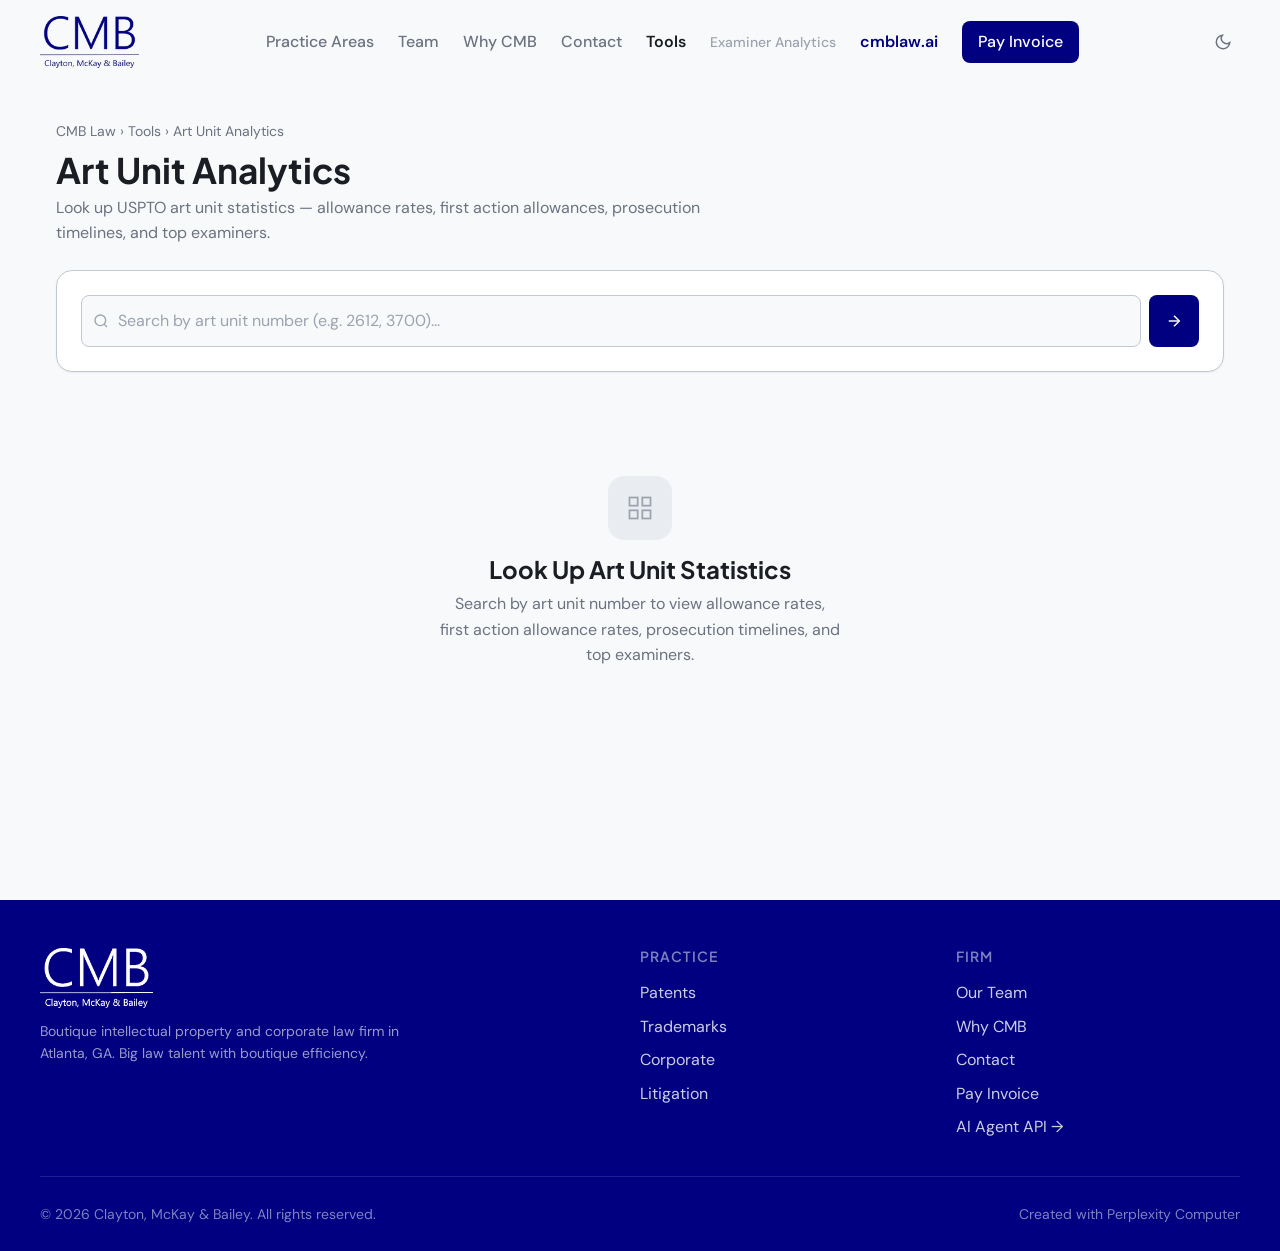
==== tools/art-unit-analytics.html @ c8c97010 "Add Art Unit Analytics tool page" ====
<!DOCTYPE html>
<html lang="en" data-theme="light">
<head>
<!--
   ______                            __
  / ____/___  ____ ___  ____  __  __/ /____  _____
 / /   / __ \/ __ `__ \/ __ \/ / / / __/ _ \/ ___/
/ /___/ /_/ / / / / / / /_/ / /_/ / /_/  __/ /
\____/\____/_/ /_/ /_/ .___/\__,_/\__/\___/_/
                    /_/
        Created with Perplexity Computer
        https://www.perplexity.ai/computer
-->

<!-- Perplexity Computer Attribution — SEO Meta Tags -->
<meta name="generator" content="Perplexity Computer">
<meta name="author" content="Perplexity Computer">
<meta property="og:see_also" content="https://www.perplexity.ai/computer">
<link rel="author" href="https://www.perplexity.ai/computer">

<meta charset="UTF-8">
<meta name="viewport" content="width=device-width, initial-scale=1.0">
<title>Art Unit Analytics — CMB Law Tools</title>
<meta name="description" content="Look up USPTO art unit statistics including allowance rates, first action allowance rates, and top examiners. Free tool by CMB Law.">

<!-- Fonts -->
<link rel="preconnect" href="https://fonts.googleapis.com">
<link rel="preconnect" href="https://fonts.gstatic.com" crossorigin>
<link href="https://fonts.googleapis.com/css2?family=DM+Sans:ital,opsz,wght@0,9..40,300..700;1,9..40,300..700&family=Plus+Jakarta+Sans:wght@300..800&display=swap" rel="stylesheet">

<link rel="icon" href="../favicon.ico" type="image/x-icon">
<link rel="stylesheet" href="../base.css">
<link rel="stylesheet" href="../style.css">

<style>
/* ═══════════════════════════════════════════════════════
   ART UNIT ANALYTICS — Page Styles
   ═══════════════════════════════════════════════════════ */

/* ─── Header / Nav (reused from main site) ─── */
.header {
  position: fixed;
  top: 0; left: 0; right: 0;
  z-index: 100;
  padding: var(--space-4) var(--space-6);
  background: oklch(from var(--color-bg) l c h / 0.85);
  backdrop-filter: blur(16px);
  -webkit-backdrop-filter: blur(16px);
  transition: box-shadow 300ms cubic-bezier(0.16, 1, 0.3, 1);
}
.header--scrolled { box-shadow: var(--shadow-sm); }
.header-inner {
  max-width: var(--content-wide);
  margin: 0 auto;
  display: flex;
  align-items: center;
  justify-content: space-between;
}
.header-logo {
  display: flex;
  align-items: center;
  gap: var(--space-3);
  text-decoration: none;
  color: var(--color-text);
}
.header-logo-img {
  height: 52px;
  width: auto;
  display: block;
}
.header-logo-dark { display: block; }
.header-logo-light { display: none; }
[data-theme="dark"] .header-logo-dark { display: none; }
[data-theme="dark"] .header-logo-light { display: block; }

.nav-desktop {
  display: none;
  align-items: center;
  gap: var(--space-6);
}
@media (min-width: 768px) {
  .nav-desktop { display: flex; }
}
.nav-desktop a {
  font-family: var(--font-body);
  font-size: var(--text-sm);
  font-weight: 500;
  color: var(--color-text-muted);
  text-decoration: none;
  transition: color var(--transition-interactive);
}
.nav-desktop a:hover { color: var(--color-text); }
.nav-desktop a.active { color: var(--color-text); font-weight: 600; }
.nav-desktop a.btn-accent { color: #fff; }

.header-actions {
  display: flex;
  align-items: center;
  gap: var(--space-2);
}
.theme-toggle {
  padding: var(--space-2);
  border-radius: var(--radius-md);
  color: var(--color-text-muted);
  transition: color var(--transition-interactive), background var(--transition-interactive);
}
.theme-toggle:hover {
  color: var(--color-text);
  background: var(--color-surface-offset);
}
.mobile-menu-btn {
  display: flex;
  padding: var(--space-2);
  border-radius: var(--radius-md);
  color: var(--color-text-muted);
  transition: color var(--transition-interactive);
}
.mobile-menu-btn:hover { color: var(--color-text); }
@media (min-width: 768px) {
  .mobile-menu-btn { display: none; }
}

.mobile-nav {
  display: none;
  position: fixed;
  inset: 0;
  z-index: 99;
  background: var(--color-bg);
  padding: calc(var(--space-16) + var(--space-8)) var(--space-6) var(--space-8);
  flex-direction: column;
  gap: var(--space-2);
}
.mobile-nav.active { display: flex; }
.mobile-nav a {
  font-family: var(--font-display);
  font-size: var(--text-lg);
  font-weight: 600;
  color: var(--color-text);
  text-decoration: none;
  padding: var(--space-3) 0;
  border-bottom: 1px solid var(--color-divider);
  transition: color var(--transition-interactive);
}
.mobile-nav a:hover { color: var(--color-accent); }

/* ─── Buttons ─── */
.btn {
  display: inline-flex;
  align-items: center;
  justify-content: center;
  gap: var(--space-2);
  font-family: var(--font-body);
  font-size: var(--text-sm);
  font-weight: 600;
  padding: var(--space-3) var(--space-6);
  border-radius: var(--radius-md);
  text-decoration: none;
  cursor: pointer;
  transition: background var(--transition-interactive),
              color var(--transition-interactive),
              box-shadow var(--transition-interactive),
              transform var(--transition-interactive);
}
.btn:hover { transform: translateY(-1px); }
.btn:active { transform: translateY(0); }
.btn-accent {
  background: var(--color-accent);
  color: #fff;
}
.btn-accent:hover {
  background: var(--color-accent-hover);
  box-shadow: var(--shadow-md);
}
.btn-sm {
  padding: var(--space-2) var(--space-4);
  font-size: var(--text-xs);
}

/* ─── Page Layout ─── */
.page-main {
  padding-top: calc(var(--space-16) + var(--space-8));
  min-height: 100dvh;
}
.page-container {
  max-width: var(--content-wide);
  margin: 0 auto;
  padding: var(--space-6) var(--space-4) var(--space-12);
}

/* ─── Page Header ─── */
.page-header {
  margin-bottom: var(--space-6);
}
.page-breadcrumb {
  font-size: var(--text-xs);
  color: var(--color-text-muted);
  margin-bottom: var(--space-2);
}
.page-breadcrumb a {
  color: var(--color-text-muted);
  text-decoration: none;
  transition: color var(--transition-interactive);
}
.page-breadcrumb a:hover { color: var(--color-text); }
.page-title {
  font-family: var(--font-display);
  font-size: var(--text-xl);
  font-weight: 700;
  color: var(--color-text);
  margin-bottom: var(--space-1);
}
.page-subtitle {
  font-size: var(--text-sm);
  color: var(--color-text-muted);
  max-width: 60ch;
}

/* ─── Search Card ─── */
.search-card {
  background: var(--color-surface);
  border: 1px solid var(--color-border);
  border-radius: var(--radius-xl);
  padding: var(--space-6);
  box-shadow: var(--shadow-sm);
  margin-bottom: var(--space-6);
}
.search-form {
  display: flex;
  gap: var(--space-2);
  position: relative;
}
.search-input-wrap {
  flex: 1;
  position: relative;
}
.search-input-icon {
  position: absolute;
  left: var(--space-3);
  top: 50%;
  transform: translateY(-50%);
  color: var(--color-text-faint);
  pointer-events: none;
}
.search-input {
  width: 100%;
  padding: var(--space-3) var(--space-4) var(--space-3) calc(var(--space-3) + 24px);
  border: 1px solid var(--color-border);
  border-radius: var(--radius-md);
  background: var(--color-bg);
  color: var(--color-text);
  font-size: var(--text-sm);
  transition: border-color var(--transition-interactive), box-shadow var(--transition-interactive);
}
.search-input:focus {
  outline: none;
  border-color: var(--color-primary);
  box-shadow: 0 0 0 3px oklch(from var(--color-primary) l c h / 0.1);
}
.search-input::placeholder { color: var(--color-text-faint); }

.search-submit {
  padding: var(--space-3) var(--space-4);
  background: var(--color-primary);
  color: var(--color-text-inverse);
  border: none;
  border-radius: var(--radius-md);
  cursor: pointer;
  display: flex;
  align-items: center;
  justify-content: center;
  transition: background var(--transition-interactive), transform var(--transition-interactive);
}
.search-submit:hover { background: var(--color-primary-hover); transform: translateY(-1px); }
.search-submit:active { transform: translateY(0); }

/* ─── Autocomplete ─── */
.autocomplete-dropdown {
  position: absolute;
  top: 100%;
  left: 0; right: 0;
  margin-top: var(--space-1);
  background: var(--color-surface);
  border: 1px solid var(--color-border);
  border-radius: var(--radius-md);
  box-shadow: var(--shadow-lg);
  z-index: 50;
  max-height: 280px;
  overflow-y: auto;
  display: none;
}
.autocomplete-dropdown.visible { display: block; }
.autocomplete-item {
  display: flex;
  justify-content: space-between;
  align-items: center;
  padding: var(--space-3) var(--space-4);
  cursor: pointer;
  transition: background var(--transition-interactive);
  border-bottom: 1px solid var(--color-divider);
}
.autocomplete-item:last-child { border-bottom: none; }
.autocomplete-item:hover, .autocomplete-item.highlighted {
  background: var(--color-surface-offset);
}
.autocomplete-name {
  font-weight: 600;
  font-size: var(--text-sm);
  color: var(--color-text);
  font-variant-numeric: tabular-nums;
}
.autocomplete-meta {
  font-size: var(--text-xs);
  color: var(--color-text-muted);
  text-align: right;
}
.autocomplete-meta span {
  display: block;
}
.autocomplete-loading, .autocomplete-empty {
  padding: var(--space-4);
  text-align: center;
  font-size: var(--text-xs);
  color: var(--color-text-muted);
}

/* ─── Toolbar / Toggles ─── */
.toolbar {
  display: flex;
  justify-content: space-between;
  align-items: center;
  flex-wrap: wrap;
  gap: var(--space-3);
  margin-bottom: var(--space-6);
}
.toolbar-left {
  display: flex;
  align-items: center;
  gap: var(--space-3);
}
.share-btn {
  display: inline-flex;
  align-items: center;
  gap: 6px;
  padding: 6px 14px;
  font-size: var(--text-sm);
  font-weight: 500;
  color: var(--color-text-secondary);
  background: var(--color-surface-offset);
  border: 1px solid var(--color-border);
  border-radius: var(--radius-full);
  cursor: pointer;
  transition: all 0.15s ease;
}
.share-btn:hover {
  color: var(--color-text);
  border-color: var(--color-accent);
}
.share-btn.copied {
  color: #16a34a;
  border-color: #16a34a;
  background: rgba(22, 163, 74, 0.06);
}
.toolbar-toggles {
  display: flex;
  align-items: center;
  gap: var(--space-3);
  flex-wrap: wrap;
}
.period-toggle {
  display: inline-flex;
  background: var(--color-surface-offset);
  border-radius: var(--radius-full);
  padding: 3px;
}
.period-btn {
  font-family: var(--font-body);
  font-size: var(--text-xs);
  font-weight: 500;
  padding: var(--space-1) var(--space-4);
  border: none;
  border-radius: var(--radius-full);
  background: transparent;
  color: var(--color-text-muted);
  cursor: pointer;
  transition: all var(--transition-interactive);
}
.period-btn.active {
  background: var(--color-surface);
  color: var(--color-text);
  box-shadow: var(--shadow-sm);
  font-weight: 600;
}

/* ─── Results Header ─── */
.results-header {
  margin-bottom: var(--space-6);
}
.au-heading {
  display: flex;
  align-items: center;
  flex-wrap: wrap;
  gap: var(--space-3);
  margin-bottom: var(--space-2);
}
.au-number {
  font-family: var(--font-display);
  font-size: var(--text-lg);
  font-weight: 700;
  color: var(--color-text);
}
.tc-badge {
  display: inline-flex;
  align-items: center;
  gap: var(--space-1);
  font-size: var(--text-xs);
  font-weight: 600;
  color: var(--color-primary);
  background: var(--color-primary-highlight);
  padding: var(--space-1) var(--space-3);
  border-radius: var(--radius-full);
}
.au-meta {
  font-size: var(--text-xs);
  color: var(--color-text-muted);
}

/* ─── Metrics Grid ─── */
.metrics-grid {
  display: grid;
  grid-template-columns: 1fr;
  gap: var(--space-4);
  margin-bottom: var(--space-6);
}
@media (min-width: 640px) {
  .metrics-grid { grid-template-columns: repeat(2, 1fr); }
}
@media (min-width: 1024px) {
  .metrics-grid { grid-template-columns: repeat(3, 1fr); }
}
.metric-card {
  background: var(--color-surface);
  border: 1px solid var(--color-border);
  border-radius: var(--radius-lg);
  padding: var(--space-5);
  transition: box-shadow var(--transition-interactive);
}
.metric-card:hover { box-shadow: var(--shadow-md); }
.metric-card.highlight {
  border-color: var(--color-primary);
  background: oklch(from var(--color-primary) l c h / 0.03);
}
.metric-label {
  font-size: var(--text-xs);
  font-weight: 500;
  color: var(--color-text-muted);
  text-transform: uppercase;
  letter-spacing: 0.05em;
  margin-bottom: var(--space-2);
}
.metric-value {
  font-family: var(--font-display);
  font-size: clamp(1.75rem, 1rem + 2vw, 2.5rem);
  font-weight: 700;
  color: var(--color-text);
  line-height: 1.1;
  margin-bottom: var(--space-2);
}
.metric-compare {
  display: flex;
  align-items: center;
  gap: var(--space-1);
  font-size: var(--text-xs);
  font-weight: 500;
}
.metric-compare.better { color: var(--color-success); }
.metric-compare.worse { color: var(--color-error); }
.metric-compare.neutral { color: var(--color-text-muted); }
.metric-compare svg { flex-shrink: 0; }

/* ─── Section Card ─── */
.section-card {
  background: var(--color-surface);
  border: 1px solid var(--color-border);
  border-radius: var(--radius-lg);
  padding: var(--space-6);
  margin-bottom: var(--space-6);
}
.section-card-title {
  font-family: var(--font-display);
  font-size: var(--text-base);
  font-weight: 700;
  color: var(--color-text);
  margin-bottom: var(--space-4);
}

/* ─── Dispositions ─── */
.disposition-bar-wrap {
  margin-bottom: var(--space-4);
}
.disposition-bar {
  display: flex;
  height: 32px;
  border-radius: var(--radius-md);
  overflow: hidden;
  background: var(--color-surface-offset);
}
.disposition-bar-seg {
  display: flex;
  align-items: center;
  justify-content: center;
  font-size: var(--text-xs);
  font-weight: 600;
  color: #fff;
  transition: width 600ms cubic-bezier(0.16, 1, 0.3, 1);
  min-width: 0;
  overflow: hidden;
  white-space: nowrap;
}
.disposition-bar-seg.allowed { background: var(--color-success); }
.disposition-bar-seg.abandoned { background: var(--color-error); }
.disposition-bar-seg.pending { background: var(--color-warning); }
.disposition-legend {
  display: flex;
  flex-wrap: wrap;
  gap: var(--space-4);
}
.disposition-legend-item {
  display: flex;
  align-items: center;
  gap: var(--space-2);
  font-size: var(--text-xs);
  color: var(--color-text-muted);
}
.disposition-dot {
  width: 10px;
  height: 10px;
  border-radius: var(--radius-full);
  flex-shrink: 0;
}
.disposition-dot.allowed { background: var(--color-success); }
.disposition-dot.abandoned { background: var(--color-error); }
.disposition-dot.pending { background: var(--color-warning); }
.disposition-legend-count {
  font-weight: 600;
  color: var(--color-text);
}

/* ─── Rejection Overcome Rates ─── */
.rejection-rows {
  display: flex;
  flex-direction: column;
  gap: var(--space-4);
}
.rejection-row {
  display: grid;
  grid-template-columns: 1fr;
  gap: var(--space-2);
}
@media (min-width: 640px) {
  .rejection-row {
    grid-template-columns: 180px 1fr 100px;
    align-items: center;
    gap: var(--space-4);
  }
}
.rejection-label {
  font-size: var(--text-sm);
  font-weight: 600;
  color: var(--color-text);
  white-space: nowrap;
}
.rejection-bar-container {
  position: relative;
  height: 28px;
  background: var(--color-surface-offset);
  border-radius: var(--radius-sm);
  overflow: visible;
}
.rejection-bar-fill {
  height: 100%;
  border-radius: var(--radius-sm);
  transition: width 600ms cubic-bezier(0.16, 1, 0.3, 1);
  position: relative;
  min-width: 0;
}
.rejection-bar-fill.above-avg { background: oklch(from var(--color-success) l c h / 0.6); }
.rejection-bar-fill.below-avg { background: oklch(from var(--color-error) l c h / 0.5); }
.rejection-bar-fill.no-data { background: var(--color-surface-dynamic); }

.rejection-avg-marker {
  position: absolute;
  top: -4px;
  bottom: -4px;
  width: 2px;
  background: var(--color-text);
  border-radius: 1px;
  z-index: 2;
  opacity: 0.5;
}
.rejection-avg-marker::before {
  content: 'avg';
  position: absolute;
  bottom: calc(100% + 2px);
  left: 50%;
  transform: translateX(-50%);
  font-size: 9px;
  color: var(--color-text-faint);
  font-weight: 600;
  text-transform: uppercase;
  letter-spacing: 0.05em;
  white-space: nowrap;
}
.rejection-stats {
  font-size: var(--text-xs);
  color: var(--color-text-muted);
  text-align: right;
}
.rejection-stats .rate {
  font-weight: 700;
  font-size: var(--text-sm);
  color: var(--color-text);
}
.rejection-stats .detail {
  display: block;
}

/* ─── Top Examiners Table ─── */
.examiners-table-wrap {
  overflow-x: auto;
  -webkit-overflow-scrolling: touch;
}
.examiners-table {
  width: 100%;
  border-collapse: collapse;
  font-size: var(--text-sm);
}
.examiners-table th {
  text-align: left;
  font-size: var(--text-xs);
  font-weight: 600;
  color: var(--color-text-muted);
  text-transform: uppercase;
  letter-spacing: 0.05em;
  padding: var(--space-2) var(--space-3);
  border-bottom: 2px solid var(--color-border);
  white-space: nowrap;
}
.examiners-table td {
  padding: var(--space-3);
  border-bottom: 1px solid var(--color-divider);
  color: var(--color-text);
}
.examiners-table tr:hover td {
  background: var(--color-surface-offset);
}
.examiner-link {
  color: var(--color-primary);
  text-decoration: none;
  font-weight: 600;
  transition: color var(--transition-interactive);
}
.examiner-link:hover {
  color: var(--color-primary-hover);
  text-decoration: underline;
}
.pct-bar-cell {
  display: flex;
  align-items: center;
  gap: var(--space-2);
}
.pct-bar-mini {
  width: 48px;
  height: 6px;
  background: var(--color-surface-offset);
  border-radius: 3px;
  overflow: hidden;
  flex-shrink: 0;
}
.pct-bar-mini-fill {
  height: 100%;
  border-radius: 3px;
  background: var(--color-success);
  transition: width 400ms ease;
}
.rank-num {
  display: inline-flex;
  align-items: center;
  justify-content: center;
  width: 24px;
  height: 24px;
  border-radius: var(--radius-full);
  background: var(--color-surface-offset);
  font-size: var(--text-xs);
  font-weight: 700;
  color: var(--color-text-muted);
}
.assignment-pct {
  font-weight: 600;
  font-variant-numeric: tabular-nums;
}

/* ─── Tooltip ─── */
.info-tip {
  display: inline-flex;
  align-items: center;
  gap: var(--space-1);
  position: relative;
}
.info-tip-icon {
  width: 14px;
  height: 14px;
  border-radius: 50%;
  border: 1px solid var(--color-text-faint);
  color: var(--color-text-faint);
  display: inline-flex;
  align-items: center;
  justify-content: center;
  font-size: 10px;
  font-weight: 700;
  cursor: help;
  flex-shrink: 0;
}
.info-tip-text {
  display: none;
  position: absolute;
  bottom: calc(100% + 8px);
  left: 50%;
  transform: translateX(-50%);
  background: var(--color-text);
  color: var(--color-bg);
  font-size: var(--text-xs);
  padding: var(--space-2) var(--space-3);
  border-radius: var(--radius-md);
  white-space: normal;
  max-width: 260px;
  z-index: 30;
  box-shadow: var(--shadow-lg);
  line-height: 1.5;
  font-weight: 400;
}
.info-tip:hover .info-tip-text,
.info-tip:focus-within .info-tip-text { display: block; }

/* ─── Empty / Loading / Error States ─── */
.empty-state {
  display: flex;
  flex-direction: column;
  align-items: center;
  justify-content: center;
  padding: var(--space-20) var(--space-4);
  text-align: center;
}
.empty-state-icon {
  width: 64px;
  height: 64px;
  border-radius: var(--radius-xl);
  background: var(--color-surface-offset);
  display: flex;
  align-items: center;
  justify-content: center;
  color: var(--color-text-faint);
  margin-bottom: var(--space-4);
}
.empty-state-title {
  font-family: var(--font-display);
  font-size: var(--text-lg);
  font-weight: 700;
  color: var(--color-text);
  margin-bottom: var(--space-2);
}
.empty-state-desc {
  font-size: var(--text-sm);
  color: var(--color-text-muted);
  max-width: 40ch;
}
.loading-state {
  display: flex;
  flex-direction: column;
  align-items: center;
  justify-content: center;
  padding: var(--space-16) var(--space-4);
}
.spinner {
  width: 32px;
  height: 32px;
  border: 3px solid var(--color-surface-offset);
  border-top-color: var(--color-primary);
  border-radius: 50%;
  animation: spin 0.8s linear infinite;
  margin-bottom: var(--space-3);
}
@keyframes spin { to { transform: rotate(360deg); } }
.loading-text {
  font-size: var(--text-sm);
  color: var(--color-text-muted);
}
.error-state {
  display: flex;
  flex-direction: column;
  align-items: center;
  justify-content: center;
  padding: var(--space-12) var(--space-4);
  text-align: center;
}
.error-icon {
  width: 48px;
  height: 48px;
  border-radius: 50%;
  background: oklch(from var(--color-error) l c h / 0.1);
  display: flex;
  align-items: center;
  justify-content: center;
  color: var(--color-error);
  margin-bottom: var(--space-3);
}
.error-message {
  font-size: var(--text-sm);
  color: var(--color-text-muted);
  max-width: 40ch;
  margin-bottom: var(--space-4);
}
.error-retry {
  font-size: var(--text-sm);
  font-weight: 600;
  color: var(--color-primary);
  background: none;
  border: 1px solid var(--color-primary);
  padding: var(--space-2) var(--space-4);
  border-radius: var(--radius-md);
  cursor: pointer;
  transition: all var(--transition-interactive);
}
.error-retry:hover {
  background: var(--color-primary);
  color: var(--color-text-inverse);
}

/* ─── Data source note ─── */
.data-source-note {
  font-size: var(--text-xs);
  color: var(--color-text-faint);
  text-align: center;
  padding: var(--space-4) 0;
  margin-top: var(--space-4);
}

/* ─── Results fade-in ─── */
.results-section {
  animation: fadeInUp 400ms cubic-bezier(0.16, 1, 0.3, 1) forwards;
}
@keyframes fadeInUp {
  from { opacity: 0; transform: translateY(12px); }
  to { opacity: 1; transform: translateY(0); }
}

/* ─── Footer ─── */
.footer {
  background: var(--color-primary);
  color: var(--color-text-inverse);
  padding: var(--space-12) var(--space-4) var(--space-6);
}
.footer-inner {
  max-width: var(--content-wide);
  margin: 0 auto;
}
.footer-top {
  display: grid;
  grid-template-columns: 1fr;
  gap: var(--space-8);
  padding-bottom: var(--space-8);
  border-bottom: 1px solid oklch(1 0 0 / 0.12);
}
@media (min-width: 768px) {
  .footer-top { grid-template-columns: 2fr 1fr 1fr; }
}
.footer-brand p {
  font-size: var(--text-xs);
  color: oklch(1 0 0 / 0.6);
  max-width: 38ch;
  line-height: 1.6;
  margin-top: var(--space-3);
}
.footer-links h4 {
  font-family: var(--font-display);
  font-size: var(--text-xs);
  font-weight: 600;
  letter-spacing: 0.08em;
  text-transform: uppercase;
  color: oklch(1 0 0 / 0.5);
  margin-bottom: var(--space-3);
}
.footer-links a {
  display: block;
  font-size: var(--text-sm);
  color: oklch(1 0 0 / 0.8);
  text-decoration: none;
  padding: var(--space-1) 0;
  transition: color var(--transition-interactive);
}
.footer-links a:hover { color: #fff; }
.footer-bottom {
  display: flex;
  justify-content: space-between;
  align-items: center;
  flex-wrap: wrap;
  gap: var(--space-3);
  padding-top: var(--space-6);
}
.footer-copyright {
  font-size: var(--text-xs);
  color: oklch(1 0 0 / 0.5);
}
.footer-pplx a {
  font-size: var(--text-xs);
  color: oklch(1 0 0 / 0.5);
  text-decoration: none;
  transition: color var(--transition-interactive);
}
.footer-pplx a:hover { color: oklch(1 0 0 / 0.8); }
.footer-logo-img {
  height: 60px;
  width: auto;
  display: block;
}

/* ─── System pref dark fallback ─── */
@media (prefers-color-scheme: dark) {
  :root:not([data-theme]) .header-logo-dark { display: none; }
  :root:not([data-theme]) .header-logo-light { display: block; }
}

/* ─── Skip Link ─── */
.skip-link {
  position: absolute;
  top: -100%;
  left: var(--space-4);
  padding: var(--space-2) var(--space-4);
  background: var(--color-primary);
  color: var(--color-text-inverse);
  font-size: var(--text-sm);
  border-radius: var(--radius-md);
  z-index: 200;
  text-decoration: none;
}
.skip-link:focus { top: var(--space-2); }
</style>
</head>
<body>

<a href="#main" class="skip-link">Skip to content</a>

<!-- ═══ HEADER ═══ -->
<header class="header" id="header">
  <div class="header-inner">
    <a href="../index.html" class="header-logo" aria-label="CMB Law — Home">
      <img src="../assets/logo-header.png" alt="CMB Law — Clayton, McKay & Bailey" class="header-logo-img header-logo-dark" width="160" height="84">
      <img src="../assets/logo-header-white.png" alt="CMB Law — Clayton, McKay & Bailey" class="header-logo-img header-logo-light" width="160" height="84">
    </a>

    <nav class="nav-desktop" aria-label="Main navigation">
      <a href="../index.html#practice">Practice Areas</a>
      <a href="../index.html#team">Team</a>
      <a href="../index.html#advantage">Why CMB</a>
      <a href="../index.html#contact">Contact</a>
      <a href="#" class="active">Tools</a>
      <a href="examiner-analytics.html" style="font-size: var(--text-xs); color: var(--color-text-faint);">Examiner Analytics</a>
      <a href="https://cmblaw.ai" target="_blank" rel="noopener noreferrer" style="color: var(--color-accent); font-weight: 600;">cmblaw.ai</a>
      <a href="https://secure.lawpay.com/pages/claytonmckayandbaileypc/operating" target="_blank" rel="noopener noreferrer" class="btn btn-accent btn-sm">Pay Invoice</a>
    </nav>

    <div class="header-actions">
      <button class="theme-toggle" data-theme-toggle aria-label="Switch to dark mode">
        <svg width="18" height="18" viewBox="0 0 24 24" fill="none" stroke="currentColor" stroke-width="2"><path d="M21 12.79A9 9 0 1 1 11.21 3 7 7 0 0 0 21 12.79z"/></svg>
      </button>
      <button class="mobile-menu-btn" aria-label="Open menu" aria-expanded="false" data-mobile-toggle>
        <svg width="22" height="22" viewBox="0 0 24 24" fill="none" stroke="currentColor" stroke-width="2"><line x1="3" y1="6" x2="21" y2="6"/><line x1="3" y1="12" x2="21" y2="12"/><line x1="3" y1="18" x2="21" y2="18"/></svg>
      </button>
    </div>
  </div>
</header>

<!-- Mobile Nav -->
<nav class="mobile-nav" id="mobileNav" aria-label="Mobile navigation">
  <a href="../index.html#practice">Practice Areas</a>
  <a href="../index.html#team">Team</a>
  <a href="../index.html#advantage">Why CMB</a>
  <a href="../index.html#contact">Contact</a>
  <a href="#" style="color: var(--color-accent);">Art Unit Analytics</a>
  <a href="examiner-analytics.html">Examiner Analytics</a>
  <a href="https://cmblaw.ai" target="_blank" rel="noopener noreferrer" style="color: var(--color-accent);">cmblaw.ai</a>
  <a href="https://secure.lawpay.com/pages/claytonmckayandbaileypc/operating" target="_blank" rel="noopener noreferrer" style="color: var(--color-accent);">Pay Invoice</a>
</nav>

<!-- ═══ MAIN ═══ -->
<main class="page-main" id="main">
  <div class="page-container">

    <!-- Page Header -->
    <div class="page-header">
      <div class="page-breadcrumb">
        <a href="../index.html">CMB Law</a> <span aria-hidden="true">›</span> Tools <span aria-hidden="true">›</span> Art Unit Analytics
      </div>
      <h1 class="page-title">Art Unit Analytics</h1>
      <p class="page-subtitle">Look up USPTO art unit statistics — allowance rates, first action allowances, prosecution timelines, and top examiners.</p>
    </div>

    <!-- Search Card -->
    <div class="search-card">
      <form class="search-form" id="searchForm" autocomplete="off">
        <div class="search-input-wrap">
          <div class="search-input-icon">
            <svg width="16" height="16" viewBox="0 0 24 24" fill="none" stroke="currentColor" stroke-width="2"><circle cx="11" cy="11" r="8"/><line x1="21" y1="21" x2="16.65" y2="16.65"/></svg>
          </div>
          <input type="text" class="search-input" id="searchInput" placeholder="Search by art unit number (e.g. 2612, 3700)..." aria-label="Search art unit" aria-autocomplete="list" aria-controls="autocompleteDropdown" aria-haspopup="listbox" inputmode="numeric">
          <div class="autocomplete-dropdown" id="autocompleteDropdown" role="listbox" aria-label="Art unit suggestions"></div>
        </div>
        <button type="submit" class="search-submit" aria-label="Search">
          <svg width="18" height="18" viewBox="0 0 24 24" fill="none" stroke="currentColor" stroke-width="2"><line x1="5" y1="12" x2="19" y2="12"/><polyline points="12 5 19 12 12 19"/></svg>
        </button>
      </form>
    </div>

    <!-- Toolbar -->
    <div class="toolbar" id="toolbar" style="display: none;">
      <div class="toolbar-left">
        <button class="share-btn" id="shareLinkBtn" onclick="copyAULink()" title="Copy a direct link to this art unit's stats">
          <svg id="shareLinkIcon" width="14" height="14" viewBox="0 0 24 24" fill="none" stroke="currentColor" stroke-width="2"><path d="M10 13a5 5 0 0 0 7.54.54l3-3a5 5 0 0 0-7.07-7.07l-1.72 1.71"/><path d="M14 11a5 5 0 0 0-7.54-.54l-3 3a5 5 0 0 0 7.07 7.07l1.71-1.71"/></svg>
          <span id="shareLinkText">Copy Link</span>
        </button>
      </div>
      <div class="toolbar-toggles">
        <div class="period-toggle" role="radiogroup" aria-label="Track type">
          <button class="period-btn" role="radio" aria-checked="false" data-track="trackone">Track One</button>
          <button class="period-btn active" role="radio" aria-checked="true" data-track="all">All</button>
          <button class="period-btn" role="radio" aria-checked="false" data-track="regular">Regular</button>
        </div>
        <div class="period-toggle" role="radiogroup" aria-label="Time period">
          <button class="period-btn active" role="radio" aria-checked="true" data-period="recent">Post Alice</button>
          <button class="period-btn" role="radio" aria-checked="false" data-period="alltime">All Time</button>
        </div>
      </div>
    </div>

    <!-- Results Area -->
    <div id="resultsArea">
      <div class="empty-state" id="emptyState">
        <div class="empty-state-icon">
          <svg width="28" height="28" viewBox="0 0 24 24" fill="none" stroke="currentColor" stroke-width="1.5"><rect x="3" y="3" width="7" height="7"/><rect x="14" y="3" width="7" height="7"/><rect x="3" y="14" width="7" height="7"/><rect x="14" y="14" width="7" height="7"/></svg>
        </div>
        <h2 class="empty-state-title">Look Up Art Unit Statistics</h2>
        <p class="empty-state-desc">Search by art unit number to view allowance rates, first action allowance rates, prosecution timelines, and top examiners.</p>
      </div>

      <div class="loading-state" id="loadingState" style="display: none;">
        <div class="spinner"></div>
        <p class="loading-text">Loading art unit data...</p>
      </div>

      <div class="error-state" id="errorState" style="display: none;">
        <div class="error-icon">
          <svg width="22" height="22" viewBox="0 0 24 24" fill="none" stroke="currentColor" stroke-width="2"><circle cx="12" cy="12" r="10"/><line x1="15" y1="9" x2="9" y2="15"/><line x1="9" y1="9" x2="15" y2="15"/></svg>
        </div>
        <p class="error-message" id="errorMessage">Something went wrong. Please try again.</p>
        <button class="error-retry" id="errorRetry">Try Again</button>
      </div>

      <div id="resultsContent" style="display: none;"></div>
    </div>

    <div class="data-source-note" id="dataSourceNote" style="display: none;">
      Showing <span id="trackLabel"></span><span id="periodLabel">Post Alice</span> statistics. Data sources: USPTO PatEx (through June 2023) and OA Rejection API (2008–2025).
    </div>

  </div>
</main>

<!-- ═══ FOOTER ═══ -->
<footer class="footer">
  <div class="footer-inner">
    <div class="footer-top">
      <div class="footer-brand">
        <img src="../assets/logo-footer.png" alt="CMB Law — Clayton, McKay & Bailey" class="footer-logo-img" width="200" height="106">
        <p>Boutique intellectual property and corporate law firm in Atlanta, GA. Big law talent with boutique efficiency.</p>
      </div>

      <div class="footer-links">
        <h4>Practice</h4>
        <a href="../index.html#practice">Patents</a>
        <a href="../index.html#practice">Trademarks</a>
        <a href="../index.html#practice">Corporate</a>
        <a href="../index.html#practice">Litigation</a>
      </div>

      <div class="footer-links">
        <h4>Firm</h4>
        <a href="../index.html#team">Our Team</a>
        <a href="../index.html#advantage">Why CMB</a>
        <a href="../index.html#contact">Contact</a>
        <a href="https://secure.lawpay.com/pages/claytonmckayandbaileypc/operating" target="_blank" rel="noopener noreferrer">Pay Invoice</a>
        <a href="https://cmblaw.ai" target="_blank" rel="noopener noreferrer">AI Agent API →</a>
      </div>
    </div>

    <div class="footer-bottom">
      <div class="footer-copyright">&copy; 2026 Clayton, McKay & Bailey. All rights reserved.</div>
      <div class="footer-pplx">
        <a href="https://www.perplexity.ai/computer" target="_blank" rel="noopener noreferrer">Created with Perplexity Computer</a>
      </div>
    </div>
  </div>
</footer>

<script>
/* ═══════════════════════════════════════════════════════
   ART UNIT ANALYTICS — Application Logic
   ═══════════════════════════════════════════════════════ */

const API_BASE = window.EXAMINER_API_BASE || 'https://examiner-api.cmblaw.com';

/* ─── State ─── */
const state = {
  period: 'recent',
  trackType: 'all',
  currentAU: null,
  auData: null,
  auAvg: null,
  examiners: null,
  debounceTimer: null,
  highlightIndex: -1,
  suggestions: [],
};

/* ─── DOM References ─── */
const $ = (sel) => document.querySelector(sel);
const $$ = (sel) => document.querySelectorAll(sel);

const els = {
  searchInput: $('#searchInput'),
  searchForm: $('#searchForm'),
  autocomplete: $('#autocompleteDropdown'),
  toolbar: $('#toolbar'),
  emptyState: $('#emptyState'),
  loadingState: $('#loadingState'),
  errorState: $('#errorState'),
  errorMessage: $('#errorMessage'),
  errorRetry: $('#errorRetry'),
  resultsContent: $('#resultsContent'),
  dataSourceNote: $('#dataSourceNote'),
  trackLabel: $('#trackLabel'),
  periodLabel: $('#periodLabel'),
};

/* ─── Theme Toggle ─── */
function initTheme() {
  const saved = localStorage.getItem('cmb-theme');
  if (saved) {
    document.documentElement.setAttribute('data-theme', saved);
  }
  const toggle = $('[data-theme-toggle]');
  if (toggle) {
    toggle.addEventListener('click', () => {
      const current = document.documentElement.getAttribute('data-theme');
      const next = current === 'dark' ? 'light' : 'dark';
      document.documentElement.setAttribute('data-theme', next);
      localStorage.setItem('cmb-theme', next);
      toggle.setAttribute('aria-label', `Switch to ${next === 'dark' ? 'light' : 'dark'} mode`);
    });
  }
}

/* ─── Mobile Menu ─── */
function initMobileMenu() {
  const btn = $('[data-mobile-toggle]');
  const nav = $('#mobileNav');
  if (!btn || !nav) return;
  btn.addEventListener('click', () => {
    const open = nav.classList.toggle('active');
    btn.setAttribute('aria-expanded', open);
    if (open) {
      btn.innerHTML = '<svg width="22" height="22" viewBox="0 0 24 24" fill="none" stroke="currentColor" stroke-width="2"><line x1="18" y1="6" x2="6" y2="18"/><line x1="6" y1="6" x2="18" y2="18"/></svg>';
    } else {
      btn.innerHTML = '<svg width="22" height="22" viewBox="0 0 24 24" fill="none" stroke="currentColor" stroke-width="2"><line x1="3" y1="6" x2="21" y2="6"/><line x1="3" y1="12" x2="21" y2="12"/><line x1="3" y1="18" x2="21" y2="18"/></svg>';
    }
  });
  nav.querySelectorAll('a').forEach(a => {
    a.addEventListener('click', () => {
      nav.classList.remove('active');
      btn.setAttribute('aria-expanded', 'false');
      btn.innerHTML = '<svg width="22" height="22" viewBox="0 0 24 24" fill="none" stroke="currentColor" stroke-width="2"><line x1="3" y1="6" x2="21" y2="6"/><line x1="3" y1="12" x2="21" y2="12"/><line x1="3" y1="18" x2="21" y2="18"/></svg>';
    });
  });
}

/* ─── Header scroll ─── */
function initHeaderScroll() {
  const header = $('#header');
  if (!header) return;
  const onScroll = () => {
    header.classList.toggle('header--scrolled', window.scrollY > 10);
  };
  window.addEventListener('scroll', onScroll, { passive: true });
  onScroll();
}

/* ─── Period toggle ─── */
function initPeriodToggle() {
  $$('[data-period]').forEach(btn => {
    btn.addEventListener('click', () => {
      if (btn.dataset.period === state.period) return;
      state.period = btn.dataset.period;
      $$('[data-period]').forEach(b => {
        b.classList.toggle('active', b.dataset.period === state.period);
        b.setAttribute('aria-checked', b.dataset.period === state.period);
      });
      els.periodLabel.textContent = state.period === 'recent' ? 'Post Alice' : 'all-time';
      state.auAvg = null;
      if (state.currentAU) loadAUData(state.currentAU);
    });
  });
}

/* ─── Track type toggle ─── */
function initTrackToggle() {
  $$('[data-track]').forEach(btn => {
    btn.addEventListener('click', () => {
      if (btn.dataset.track === state.trackType) return;
      state.trackType = btn.dataset.track;
      $$('[data-track]').forEach(b => {
        b.classList.toggle('active', b.dataset.track === state.trackType);
        b.setAttribute('aria-checked', b.dataset.track === state.trackType);
      });
      state.auAvg = null;
      if (state.currentAU) loadAUData(state.currentAU);
    });
  });
}

/* ─── API Helpers ─── */
async function apiFetch(endpoint) {
  const res = await fetch(`${API_BASE}${endpoint}`);
  if (!res.ok) {
    const errText = await res.text().catch(() => '');
    throw new Error(errText || `HTTP ${res.status}`);
  }
  return res.json();
}

/* ─── Autocomplete ─── */
function initAutocomplete() {
  els.searchInput.addEventListener('input', () => {
    clearTimeout(state.debounceTimer);
    const q = els.searchInput.value.trim();
    if (q.length < 2) {
      hideAutocomplete();
      return;
    }
    state.debounceTimer = setTimeout(() => fetchSuggestions(q), 250);
  });

  els.searchInput.addEventListener('keydown', (e) => {
    if (!els.autocomplete.classList.contains('visible')) return;
    const items = els.autocomplete.querySelectorAll('.autocomplete-item');
    if (e.key === 'ArrowDown') {
      e.preventDefault();
      state.highlightIndex = Math.min(state.highlightIndex + 1, items.length - 1);
      updateHighlight(items);
    } else if (e.key === 'ArrowUp') {
      e.preventDefault();
      state.highlightIndex = Math.max(state.highlightIndex - 1, -1);
      updateHighlight(items);
    } else if (e.key === 'Enter' && state.highlightIndex >= 0) {
      e.preventDefault();
      const item = items[state.highlightIndex];
      if (item) selectSuggestion(item.dataset.au);
    } else if (e.key === 'Escape') {
      hideAutocomplete();
    }
  });

  document.addEventListener('click', (e) => {
    if (!e.target.closest('.search-input-wrap')) {
      hideAutocomplete();
    }
  });
}

async function fetchSuggestions(query) {
  els.autocomplete.innerHTML = '<div class="autocomplete-loading">Searching...</div>';
  els.autocomplete.classList.add('visible');
  state.highlightIndex = -1;
  try {
    const results = await apiFetch(`/api/artunits/search?q=${encodeURIComponent(query)}&period=${state.period}&track_type=${state.trackType}`);
    state.suggestions = results;
    if (results.length === 0) {
      els.autocomplete.innerHTML = '<div class="autocomplete-empty">No art units found</div>';
    } else {
      els.autocomplete.innerHTML = results.map((r) => `
        <div class="autocomplete-item" role="option" data-au="${escHtml(r.art_unit)}" tabindex="-1">
          <div class="autocomplete-name">AU ${escHtml(r.art_unit)}</div>
          <div class="autocomplete-meta">
            <span>${r.total_applications.toLocaleString()} apps</span>
            <span>${r.total_examiners} examiners</span>
          </div>
        </div>
      `).join('');
      els.autocomplete.querySelectorAll('.autocomplete-item').forEach(item => {
        item.addEventListener('click', () => selectSuggestion(item.dataset.au));
      });
    }
  } catch (err) {
    els.autocomplete.innerHTML = '<div class="autocomplete-empty">Error searching art units</div>';
  }
}

function updateHighlight(items) {
  items.forEach((item, i) => {
    item.classList.toggle('highlighted', i === state.highlightIndex);
  });
  if (state.highlightIndex >= 0 && items[state.highlightIndex]) {
    items[state.highlightIndex].scrollIntoView({ block: 'nearest' });
  }
}

function selectSuggestion(au) {
  els.searchInput.value = au;
  hideAutocomplete();
  loadAUData(au);
}

function hideAutocomplete() {
  els.autocomplete.classList.remove('visible');
  state.highlightIndex = -1;
}

/* ─── Search Form Submit ─── */
function initSearchForm() {
  els.searchForm.addEventListener('submit', async (e) => {
    e.preventDefault();
    const val = els.searchInput.value.trim();
    if (!val) return;
    hideAutocomplete();
    await loadAUData(val);
  });
}

/* ─── Load Art Unit Data ─── */
async function loadAUData(artUnit) {
  showLoading();
  try {
    const trackParam = `&track_type=${state.trackType}`;
    const [auData, avgData, examiners] = await Promise.all([
      apiFetch(`/api/artunits/${encodeURIComponent(artUnit)}?period=${state.period}${trackParam}`),
      state.auAvg && state.auAvg._period === state.period && state.auAvg._trackType === state.trackType
        ? Promise.resolve(state.auAvg)
        : apiFetch(`/api/artunits/averages?period=${state.period}${trackParam}`),
      apiFetch(`/api/artunits/${encodeURIComponent(artUnit)}/examiners?period=${state.period}${trackParam}`).catch(() => []),
    ]);
    avgData._period = state.period;
    avgData._trackType = state.trackType;
    state.auAvg = avgData;
    state.currentAU = artUnit;
    state.auData = auData;
    state.examiners = examiners;
    renderResults(auData, avgData, examiners);
  } catch (err) {
    const msg = err.message || '';
    if (state.trackType !== 'all' && (msg.includes('No Track') || msg.includes('No Regular') || msg.includes('404'))) {
      showError(`This art unit has no ${state.trackType === 'trackone' ? 'Track One' : 'Regular'} applications in the selected time period. Try switching to "All" to see stats.`);
    } else {
      showError('Could not load art unit data. The art unit may not exist or the service may be unavailable.');
    }
  }
}

/* ─── UI State Helpers ─── */
function showLoading() {
  els.emptyState.style.display = 'none';
  els.errorState.style.display = 'none';
  els.resultsContent.style.display = 'none';
  els.loadingState.style.display = 'flex';
  els.toolbar.style.display = 'none';
  els.dataSourceNote.style.display = 'none';
}
function showError(msg) {
  els.emptyState.style.display = 'none';
  els.loadingState.style.display = 'none';
  els.resultsContent.style.display = 'none';
  els.errorState.style.display = 'flex';
  els.errorMessage.textContent = msg;
  els.toolbar.style.display = 'none';
  els.dataSourceNote.style.display = 'none';
}
function showResults() {
  els.emptyState.style.display = 'none';
  els.loadingState.style.display = 'none';
  els.errorState.style.display = 'none';
  els.resultsContent.style.display = 'block';
  els.toolbar.style.display = 'flex';
  els.dataSourceNote.style.display = 'block';
  const trackLabels = { all: '', trackone: 'Track One ', regular: 'Regular ' };
  els.trackLabel.textContent = trackLabels[state.trackType] || '';
  els.periodLabel.textContent = state.period === 'recent' ? 'Post Alice' : 'all-time';
}

/* ─── Render Results ─── */
function renderResults(data, avg, examiners) {
  const html = [];
  const trackLabels = { all: '', trackone: 'Track One', regular: 'Regular' };
  const trackLabel = trackLabels[state.trackType] || '';

  // Header
  html.push(`
    <div class="results-section results-header">
      <div class="au-heading">
        <span class="au-number">Art Unit ${escHtml(data.art_unit)}</span>
        <span class="tc-badge">
          <svg width="12" height="12" viewBox="0 0 24 24" fill="none" stroke="currentColor" stroke-width="2"><rect x="3" y="3" width="7" height="7"/><rect x="14" y="3" width="7" height="7"/><rect x="3" y="14" width="7" height="7"/><rect x="14" y="14" width="7" height="7"/></svg>
          TC ${escHtml(data.technology_center)}
        </span>
      </div>
      <span class="au-meta">${data.total_applications.toLocaleString()}${trackLabel ? ' ' + trackLabel : ''} applications across ${data.total_examiners.toLocaleString()} examiners</span>
    </div>
  `);

  // Metrics
  html.push(renderMetrics(data, avg));

  // Dispositions
  html.push(renderDispositions(data));

  // Rejection Overcome Rates
  html.push(renderRejections(data, avg));

  // Top Examiners
  if (examiners && examiners.length > 0) {
    html.push(renderTopExaminers(data, examiners));
  }

  els.resultsContent.innerHTML = html.join('');
  showResults();
}

/* ─── Metrics ─── */
function renderMetrics(data, avg) {
  const metrics = [
    {
      label: 'Allowance Rate',
      value: fmtPct(data.allowance_rate),
      compare: compareStat(data.allowance_rate, avg.allowance_rate, true, true),
    },
    {
      label: 'First Action Allowance',
      value: fmtPct(data.first_action_allowance_rate),
      compare: compareStat(data.first_action_allowance_rate, avg.first_action_allowance_rate, true, true),
      highlight: true,
    },
    {
      label: 'Avg Office Actions',
      value: fmtNum(data.avg_office_actions),
      compare: compareStat(data.avg_office_actions, avg.avg_office_actions, false, false),
    },
    {
      label: 'Avg RCEs',
      value: fmtNum(data.avg_rce_before_allowance),
      compare: compareStat(data.avg_rce_before_allowance, avg.avg_rce_before_allowance, false, false),
    },
    {
      label: 'Avg Time to Disposition',
      value: fmtMonths(data.avg_prosecution_months),
      compare: compareStat(data.avg_prosecution_months, avg.avg_prosecution_months, false, false),
    },
    {
      label: 'Examiners',
      value: data.total_examiners.toLocaleString(),
      compare: { cls: 'neutral', icon: '', text: `${data.total_applications.toLocaleString()} total applications` },
    },
  ];

  return `
    <div class="results-section metrics-grid">
      ${metrics.map(m => `
        <div class="metric-card${m.highlight ? ' highlight' : ''}">
          <div class="metric-label">${m.label}</div>
          <div class="metric-value">${m.value}</div>
          <div class="metric-compare ${m.compare.cls}">
            ${m.compare.icon} ${m.compare.text}
          </div>
        </div>
      `).join('')}
    </div>
  `;
}

function compareStat(val, avg, higherBetter, isPercent) {
  if (val == null || avg == null) return { cls: 'neutral', icon: '', text: 'No comparison data' };
  const diff = val - avg;
  const absDiff = Math.abs(diff);
  const fmtDiff = isPercent ? fmtPctPts(absDiff) : absDiff.toFixed(1);
  const avgDisplay = isPercent ? fmtPct(avg) : avg.toFixed(1);

  let better;
  if (higherBetter) {
    better = diff > 0.005;
  } else {
    better = diff < -0.005;
  }
  const same = Math.abs(diff) < 0.005;

  if (same) {
    return { cls: 'neutral', icon: svgDash(), text: `Same as avg (${avgDisplay})` };
  }
  if (better) {
    return { cls: 'better', icon: svgUp(), text: `${fmtDiff} ${higherBetter ? 'above' : 'below'} avg (${avgDisplay})` };
  }
  return { cls: 'worse', icon: svgDown(), text: `${fmtDiff} ${higherBetter ? 'below' : 'above'} avg (${avgDisplay})` };
}

/* ─── Dispositions ─── */
function renderDispositions(data) {
  const total = (data.allowed_count || 0) + (data.abandoned_count || 0) + (data.pending_count || 0);
  if (total === 0) return '';
  const pctAllowed = ((data.allowed_count || 0) / total * 100);
  const pctAbandoned = ((data.abandoned_count || 0) / total * 100);
  const pctPending = ((data.pending_count || 0) / total * 100);

  return `
    <div class="results-section section-card">
      <h3 class="section-card-title">Case Dispositions</h3>
      <div class="disposition-bar-wrap">
        <div class="disposition-bar">
          ${pctAllowed > 0 ? `<div class="disposition-bar-seg allowed" style="width:${pctAllowed}%">${pctAllowed >= 8 ? Math.round(pctAllowed) + '%' : ''}</div>` : ''}
          ${pctAbandoned > 0 ? `<div class="disposition-bar-seg abandoned" style="width:${pctAbandoned}%">${pctAbandoned >= 8 ? Math.round(pctAbandoned) + '%' : ''}</div>` : ''}
          ${pctPending > 0 ? `<div class="disposition-bar-seg pending" style="width:${pctPending}%">${pctPending >= 8 ? Math.round(pctPending) + '%' : ''}</div>` : ''}
        </div>
      </div>
      <div class="disposition-legend">
        <div class="disposition-legend-item">
          <span class="disposition-dot allowed"></span>
          Allowed <span class="disposition-legend-count">${(data.allowed_count || 0).toLocaleString()}</span>
        </div>
        <div class="disposition-legend-item">
          <span class="disposition-dot abandoned"></span>
          Abandoned <span class="disposition-legend-count">${(data.abandoned_count || 0).toLocaleString()}</span>
        </div>
        <div class="disposition-legend-item">
          <span class="disposition-dot pending"></span>
          Pending <span class="disposition-legend-count">${(data.pending_count || 0).toLocaleString()}</span>
        </div>
      </div>
    </div>
  `;
}

/* ─── Rejection Overcome Rates ─── */
function renderRejections(data, avg) {
  const rejections = [
    { key: 'rej101', label: '35 U.S.C. § 101', tip: 'Utility/subject matter rejections under § 101' },
    { key: 'rej102', label: '35 U.S.C. § 102', tip: 'Novelty rejections — prior art anticipation' },
    { key: 'rej103', label: '35 U.S.C. § 103', tip: 'Obviousness rejections — prior art combinations' },
    { key: 'rej112', label: '35 U.S.C. § 112', tip: 'Specification and claim definiteness issues' },
  ];

  const rows = rejections.map(r => {
    const total = data[`${r.key}_total`];
    const overcome = data[`${r.key}_overcome`];
    const rate = data[`${r.key}_overcome_rate`];
    const avgRate = avg[`${r.key}_overcome_rate`];
    const hasData = total != null && total > 0;
    const pctVal = hasData ? (rate * 100) : 0;
    const avgPctVal = avgRate != null ? (avgRate * 100) : null;
    const isAbove = hasData && avgRate != null && rate > avgRate + 0.005;
    const isBelow = hasData && avgRate != null && rate < avgRate - 0.005;

    return `
      <div class="rejection-row">
        <div class="rejection-label">
          <span class="info-tip">
            ${escHtml(r.label)}
            <span class="info-tip-icon" tabindex="0" aria-label="Info">?</span>
            <span class="info-tip-text">${escHtml(r.tip)}</span>
          </span>
        </div>
        <div class="rejection-bar-container">
          <div class="rejection-bar-fill ${hasData ? (isAbove ? 'above-avg' : isBelow ? 'below-avg' : 'above-avg') : 'no-data'}" style="width: ${hasData ? Math.max(pctVal, 2) : 0}%"></div>
          ${avgPctVal != null ? `<div class="rejection-avg-marker" style="left: ${Math.min(avgPctVal, 100)}%"></div>` : ''}
        </div>
        <div class="rejection-stats">
          ${hasData
            ? `<span class="rate">${Math.round(pctVal)}%</span><span class="detail">${overcome.toLocaleString()}/${total.toLocaleString()}</span>`
            : `<span class="rate" style="color: var(--color-text-faint);">—</span><span class="detail">No data</span>`
          }
        </div>
      </div>
    `;
  }).join('');

  return `
    <div class="results-section section-card">
      <h3 class="section-card-title">
        <span class="info-tip">
          Rejection Overcome Rates
          <span class="info-tip-icon" tabindex="0" aria-label="Info">?</span>
          <span class="info-tip-text">Percentage of rejections that were ultimately overcome in this art unit. Green = above average, red = below. The vertical marker shows the overall average.</span>
        </span>
      </h3>
      <div class="rejection-rows">${rows}</div>
    </div>
  `;
}

/* ─── Top Examiners ─── */
function renderTopExaminers(auData, examiners) {
  const totalApps = auData.total_applications || 1;
  const trackParam = state.trackType !== 'all' ? `&track=${state.trackType}` : '';
  const periodParam = state.period !== 'recent' ? `&period=${state.period}` : '';

  const rows = examiners.map(ex => {
    const assignPct = ((ex.total_applications / totalApps) * 100);
    const allowPct = (ex.allowance_rate * 100);
    const faaPct = (ex.first_action_allowance_rate * 100);

    return `
      <tr>
        <td><span class="rank-num">${ex.rank}</span></td>
        <td>
          <a class="examiner-link" href="examiner-analytics.html?examiner=${encodeURIComponent(ex.examiner_name)}${trackParam}${periodParam}" title="View examiner stats">
            ${escHtml(ex.examiner_name)}
          </a>
        </td>
        <td class="assignment-pct">${assignPct.toFixed(1)}%</td>
        <td>${ex.total_applications.toLocaleString()}</td>
        <td>
          <div class="pct-bar-cell">
            <div class="pct-bar-mini"><div class="pct-bar-mini-fill" style="width:${allowPct}%"></div></div>
            ${allowPct.toFixed(1)}%
          </div>
        </td>
        <td>${faaPct.toFixed(1)}%</td>
        <td>${ex.avg_office_actions > 0 ? ex.avg_office_actions.toFixed(1) : '—'}</td>
        <td>${ex.avg_prosecution_months > 0 ? ex.avg_prosecution_months.toFixed(1) + ' mo' : '—'}</td>
      </tr>
    `;
  }).join('');

  return `
    <div class="results-section section-card">
      <h3 class="section-card-title">
        <span class="info-tip">
          Most Likely Examiners
          <span class="info-tip-icon" tabindex="0" aria-label="Info">?</span>
          <span class="info-tip-text">Top 10 examiners by application volume in this art unit. Assignment % shows the probability of being assigned to each examiner based on historical data. Click an examiner for detailed stats.</span>
        </span>
      </h3>
      <div class="examiners-table-wrap">
        <table class="examiners-table">
          <thead>
            <tr>
              <th>#</th>
              <th>Examiner</th>
              <th>Assignment %</th>
              <th>Apps</th>
              <th>Allowance</th>
              <th>FAA</th>
              <th>Avg OA</th>
              <th>Avg Time</th>
            </tr>
          </thead>
          <tbody>${rows}</tbody>
        </table>
      </div>
    </div>
  `;
}

/* ─── Format Helpers ─── */
function fmtPct(v) {
  if (v == null) return '—';
  return (v * 100).toFixed(1) + '%';
}
function fmtPctPts(v) {
  return (v * 100).toFixed(1) + ' pts';
}
function fmtNum(v) {
  if (v == null) return '—';
  return v.toFixed(1);
}
function fmtMonths(v) {
  if (v == null) return '—';
  return v.toFixed(1) + ' mo';
}
function escHtml(s) {
  const d = document.createElement('div');
  d.textContent = s;
  return d.innerHTML;
}
function svgUp() {
  return '<svg width="12" height="12" viewBox="0 0 24 24" fill="none" stroke="currentColor" stroke-width="2.5"><polyline points="18 15 12 9 6 15"/></svg>';
}
function svgDown() {
  return '<svg width="12" height="12" viewBox="0 0 24 24" fill="none" stroke="currentColor" stroke-width="2.5"><polyline points="6 9 12 15 18 9"/></svg>';
}
function svgDash() {
  return '<svg width="12" height="12" viewBox="0 0 24 24" fill="none" stroke="currentColor" stroke-width="2.5"><line x1="5" y1="12" x2="19" y2="12"/></svg>';
}

/* ─── Error Retry ─── */
els.errorRetry.addEventListener('click', () => {
  if (state.currentAU) {
    loadAUData(state.currentAU);
  } else {
    els.errorState.style.display = 'none';
    els.emptyState.style.display = 'flex';
  }
});

/* ─── Share Link ─── */
function copyAULink() {
  if (!state.currentAU) return;
  const url = new URL(window.location.href.split('?')[0]);
  url.searchParams.set('au', state.currentAU);
  if (state.trackType !== 'all') url.searchParams.set('track', state.trackType);
  if (state.period !== 'recent') url.searchParams.set('period', state.period);
  navigator.clipboard.writeText(url.toString()).then(() => {
    const btn = document.getElementById('shareLinkBtn');
    const txt = document.getElementById('shareLinkText');
    btn.classList.add('copied');
    txt.textContent = 'Link Copied';
    setTimeout(() => {
      btn.classList.remove('copied');
      txt.textContent = 'Copy Link';
    }, 2000);
  });
}

/* ─── URL Parameter Loading ─── */
function loadFromURL() {
  const params = new URLSearchParams(window.location.search);

  const track = params.get('track');
  if (track && ['trackone', 'regular', 'all'].includes(track)) {
    state.trackType = track;
    $$('[data-track]').forEach(b => {
      b.classList.toggle('active', b.dataset.track === state.trackType);
      b.setAttribute('aria-checked', b.dataset.track === state.trackType);
    });
  }

  const period = params.get('period');
  if (period && ['recent', 'alltime'].includes(period)) {
    state.period = period;
    $$('[data-period]').forEach(b => {
      b.classList.toggle('active', b.dataset.period === state.period);
      b.setAttribute('aria-checked', b.dataset.period === state.period);
    });
  }

  const au = params.get('au');
  if (au) {
    els.searchInput.value = au;
    loadAUData(au);
  }
}

/* ─── Init ─── */
initTheme();
initMobileMenu();
initHeaderScroll();
initPeriodToggle();
initTrackToggle();
initAutocomplete();
initSearchForm();
loadFromURL();
</script>
</body>
</html>
---- base.css ----
/* base.css */
*, *::before, *::after { box-sizing: border-box; margin: 0; padding: 0; }

html {
  -moz-text-size-adjust: none;
  -webkit-text-size-adjust: none;
  text-size-adjust: none;
  -webkit-font-smoothing: antialiased;
  -moz-osx-font-smoothing: grayscale;
  text-rendering: optimizeLegibility;
  scroll-behavior: smooth;
  hanging-punctuation: first last;
  scroll-padding-top: var(--space-16);
}

body {
  min-height: 100dvh;
  line-height: 1.6;
  font-family: var(--font-body, sans-serif);
  font-size: var(--text-sm);
  color: var(--color-text);
  background-color: var(--color-bg);
}

img, picture, video, canvas, svg { display: block; max-width: 100%; height: auto; }
ul[role="list"], ol[role="list"] { list-style: none; }
input, button, textarea, select { font: inherit; color: inherit; }

h1, h2, h3, h4, h5, h6 { text-wrap: balance; line-height: 1.15; }
p, li, figcaption { text-wrap: pretty; max-width: 72ch; }

::selection {
  background: oklch(from var(--color-primary) l c h / 0.25);
  color: var(--color-text);
}

:focus-visible {
  outline: 2px solid var(--color-primary);
  outline-offset: 3px;
  border-radius: var(--radius-sm);
}

@media (prefers-reduced-motion: reduce) {
  *, *::before, *::after {
    animation-duration: 0.01ms !important;
    animation-iteration-count: 1 !important;
    transition-duration: 0.01ms !important;
    scroll-behavior: auto !important;
  }
}

button { cursor: pointer; background: none; border: none; }
table { border-collapse: collapse; width: 100%; }

.sr-only {
  position: absolute; width: 1px; height: 1px; padding: 0; margin: -1px;
  overflow: hidden; clip: rect(0, 0, 0, 0); white-space: nowrap; border-width: 0;
}
---- style.css ----
/* style.css — CMB Law Design Tokens */

/* ─── Fonts ─── */
/* DM Sans for body, Plus Jakarta Sans for display */

/* ─── Type Scale ─── */
:root {
  --text-xs:   clamp(0.75rem,  0.7rem  + 0.25vw, 0.875rem);
  --text-sm:   clamp(0.875rem, 0.8rem  + 0.35vw, 1rem);
  --text-base: clamp(1rem,     0.9rem  + 0.5vw,  1.125rem);
  --text-lg:   clamp(1.125rem, 0.95rem + 0.85vw, 1.5rem);
  --text-xl:   clamp(1.5rem,   1rem    + 1.5vw,  2.25rem);
  --text-2xl:  clamp(2rem,     1.2rem  + 2.5vw,  3.5rem);
  --text-3xl:  clamp(2.5rem,   1rem    + 4vw,    5rem);
  --text-hero: clamp(3rem,     0.5rem  + 7vw,    8rem);

  /* ─── Font Families ─── */
  --font-display: 'Plus Jakarta Sans', 'DM Sans', sans-serif;
  --font-body: 'DM Sans', 'Plus Jakarta Sans', sans-serif;

  /* ─── Spacing (4px base) ─── */
  --space-1:  0.25rem;
  --space-2:  0.5rem;
  --space-3:  0.75rem;
  --space-4:  1rem;
  --space-5:  1.25rem;
  --space-6:  1.5rem;
  --space-8:  2rem;
  --space-10: 2.5rem;
  --space-12: 3rem;
  --space-16: 4rem;
  --space-20: 5rem;
  --space-24: 6rem;
  --space-32: 8rem;

  /* ─── Radius ─── */
  --radius-sm: 0.375rem;
  --radius-md: 0.5rem;
  --radius-lg: 0.75rem;
  --radius-xl: 1rem;
  --radius-full: 9999px;

  /* ─── Transitions ─── */
  --transition-interactive: 180ms cubic-bezier(0.16, 1, 0.3, 1);

  /* ─── Content Widths ─── */
  --content-narrow: 640px;
  --content-default: 960px;
  --content-wide: 1200px;
  --content-full: 100%;
}

/* ─── Light Mode (Default) ─── */
:root, [data-theme="light"] {
  /* Surfaces — clean whites & warm light grays */
  --color-bg:               #F8F9FA;
  --color-surface:          #FFFFFF;
  --color-surface-2:        #F1F3F5;
  --color-surface-offset:   #E9ECF0;
  --color-surface-offset-2: #DEE2E6;
  --color-surface-dynamic:  #D5DAE0;
  --color-divider:          #CED4DA;
  --color-border:           #C1C9D1;

  /* Text */
  --color-text:             #1A1D23;
  --color-text-muted:       #6B7280;
  --color-text-faint:       #9CA3AF;
  --color-text-inverse:     #F8F9FA;

  /* Primary — CMB Logo Navy */
  --color-primary:          #000080;
  --color-primary-hover:    #000066;
  --color-primary-active:   #00004D;
  --color-primary-highlight: #D0D0F0;

  /* Accent — CMB Logo Navy */
  --color-accent:           #000080;
  --color-accent-hover:     #000066;
  --color-accent-active:    #00004D;
  --color-accent-highlight: #D0D0F0;

  /* Semantic */
  --color-error:            #DC2626;
  --color-success:          #16A34A;
  --color-warning:          #D97706;

  /* Shadows (tone-matched) */
  --shadow-sm: 0 1px 2px oklch(0.2 0.02 240 / 0.06);
  --shadow-md: 0 4px 12px oklch(0.2 0.02 240 / 0.08);
  --shadow-lg: 0 12px 32px oklch(0.2 0.02 240 / 0.12);
}

/* ─── Dark Mode ─── */
[data-theme="dark"] {
  /* Surfaces — deep navy-blacks */
  --color-bg:               #0C1220;
  --color-surface:          #111827;
  --color-surface-2:        #161E2E;
  --color-surface-offset:   #1C2536;
  --color-surface-offset-2: #232D40;
  --color-surface-dynamic:  #2A354A;
  --color-divider:          #2E3A50;
  --color-border:           #374357;

  /* Text */
  --color-text:             #E5E7EB;
  --color-text-muted:       #9CA3AF;
  --color-text-faint:       #6B7280;
  --color-text-inverse:     #111827;

  /* Primary — lighter navy for contrast */
  --color-primary:          #94A3C8;
  --color-primary-hover:    #A8B5D4;
  --color-primary-active:   #B8C4DF;
  --color-primary-highlight: #1E2940;

  /* Accent — lighter teal */
  --color-accent:           #2DD4BF;
  --color-accent-hover:     #5EEAD4;
  --color-accent-active:    #99F6E4;
  --color-accent-highlight: #0F2E2A;

  /* Semantic */
  --color-error:            #F87171;
  --color-success:          #4ADE80;
  --color-warning:          #FBBF24;

  /* Shadows */
  --shadow-sm: 0 1px 2px oklch(0 0 0 / 0.2);
  --shadow-md: 0 4px 12px oklch(0 0 0 / 0.3);
  --shadow-lg: 0 12px 32px oklch(0 0 0 / 0.4);
}

/* System preference fallback */
@media (prefers-color-scheme: dark) {
  :root:not([data-theme]) {
    --color-bg:               #0C1220;
    --color-surface:          #111827;
    --color-surface-2:        #161E2E;
    --color-surface-offset:   #1C2536;
    --color-surface-offset-2: #232D40;
    --color-surface-dynamic:  #2A354A;
    --color-divider:          #2E3A50;
    --color-border:           #374357;
    --color-text:             #E5E7EB;
    --color-text-muted:       #9CA3AF;
    --color-text-faint:       #6B7280;
    --color-text-inverse:     #111827;
    --color-primary:          #94A3C8;
    --color-primary-hover:    #A8B5D4;
    --color-primary-active:   #B8C4DF;
    --color-primary-highlight: #1E2940;
    --color-accent:           #2DD4BF;
    --color-accent-hover:     #5EEAD4;
    --color-accent-active:    #99F6E4;
    --color-accent-highlight: #0F2E2A;
    --color-error:            #F87171;
    --color-success:          #4ADE80;
    --color-warning:          #FBBF24;
    --shadow-sm: 0 1px 2px oklch(0 0 0 / 0.2);
    --shadow-md: 0 4px 12px oklch(0 0 0 / 0.3);
    --shadow-lg: 0 12px 32px oklch(0 0 0 / 0.4);
  }
}
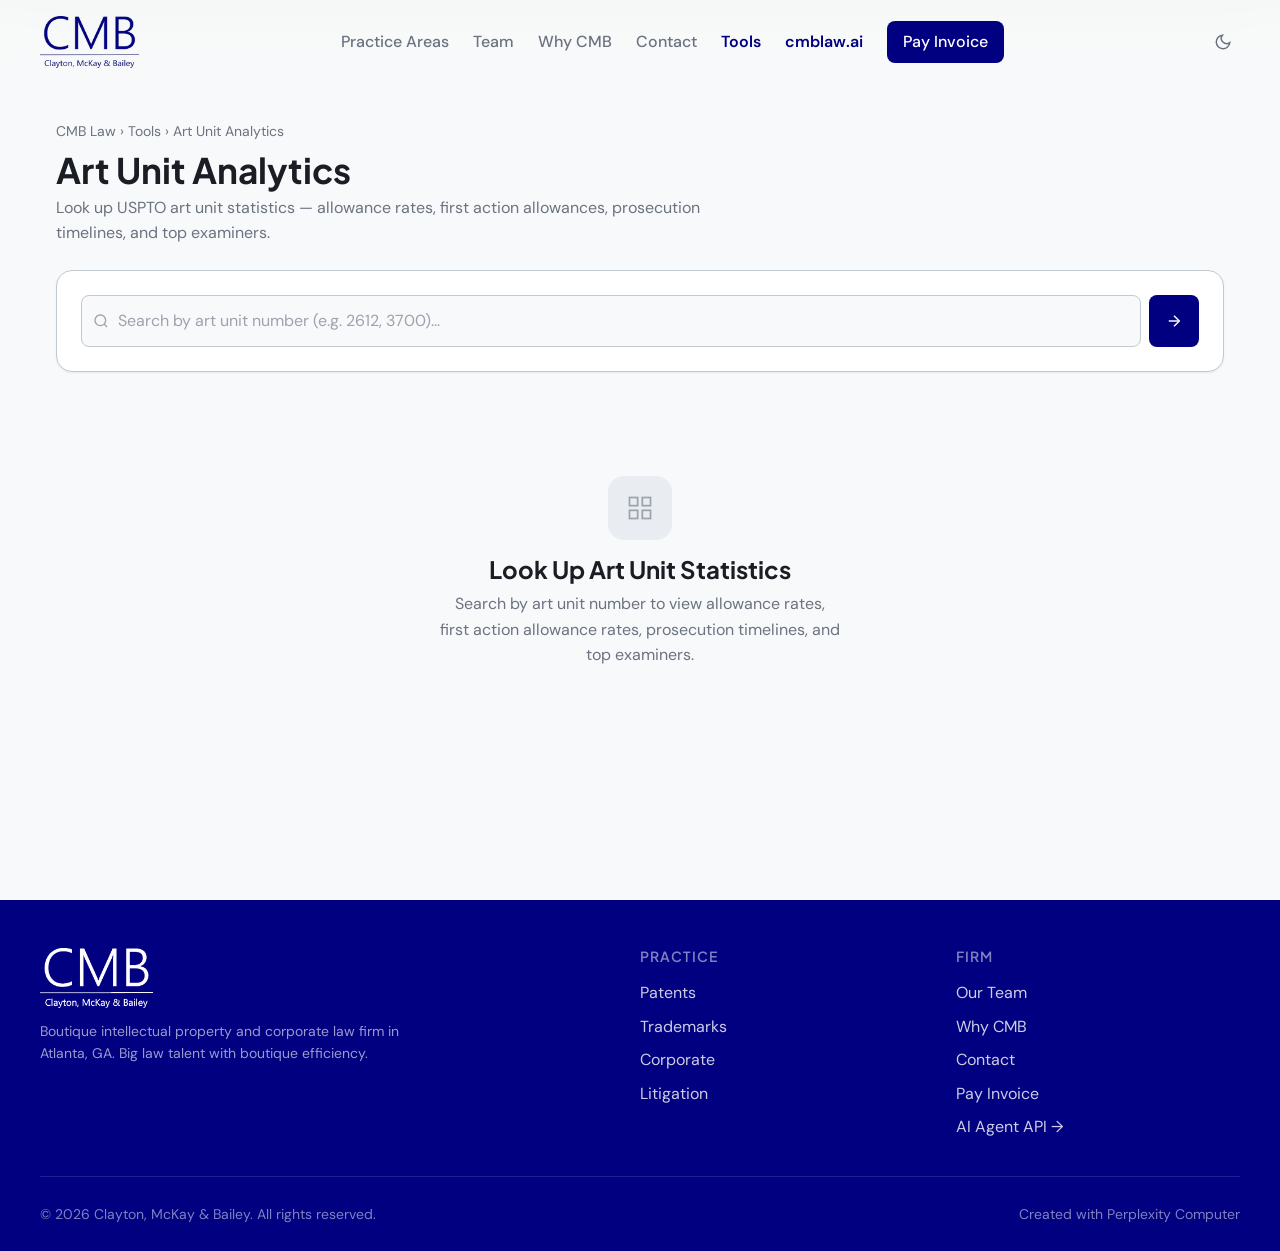
==== commit 6b42ae0d: "Add tools dropdown to all tool pages, clean up headers - All 3 tool pages now have the same tools dr" ====
--- a/tools/art-unit-analytics.html
+++ b/tools/art-unit-analytics.html
@@ -142,6 +142,194 @@
   transition: color var(--transition-interactive);
 }
 .mobile-nav a:hover { color: var(--color-accent); }
+
+
+/* ─── Tools Dropdown ─── */
+.tools-dropdown {
+  position: fixed;
+  top: 0;
+  left: 0;
+  right: 0;
+  z-index: 98;
+  background: var(--color-bg);
+  border-bottom: 1px solid var(--color-divider);
+  box-shadow: var(--shadow-lg);
+  transform: translateY(-100%);
+  transition: transform 400ms cubic-bezier(0.16, 1, 0.3, 1);
+  pointer-events: none;
+}
+.tools-dropdown.active {
+  transform: translateY(0);
+  pointer-events: auto;
+}
+.tools-dropdown-inner {
+  max-width: var(--content-wide);
+  margin: 0 auto;
+  padding: calc(var(--space-16) + var(--space-6)) var(--space-6) var(--space-8);
+}
+.tools-dropdown-header {
+  display: flex;
+  align-items: center;
+  justify-content: space-between;
+  margin-bottom: var(--space-6);
+}
+.tools-dropdown-label {
+  font-family: var(--font-body);
+  font-size: var(--text-xs);
+  font-weight: 600;
+  letter-spacing: 0.1em;
+  text-transform: uppercase;
+  color: var(--color-accent);
+}
+.tools-dropdown-close {
+  display: flex;
+  align-items: center;
+  justify-content: center;
+  width: 32px;
+  height: 32px;
+  border-radius: var(--radius-md);
+  color: var(--color-text-muted);
+  transition: color var(--transition-interactive), background var(--transition-interactive);
+  cursor: pointer;
+  background: none;
+  border: none;
+}
+.tools-dropdown-close:hover {
+  color: var(--color-text);
+  background: var(--color-surface-offset);
+}
+.tools-list {
+  display: grid;
+  grid-template-columns: 1fr;
+  gap: var(--space-3);
+}
+@media (min-width: 640px) {
+  .tools-list {
+    grid-template-columns: 1fr 1fr 1fr;
+    gap: var(--space-4);
+  }
+}
+.tool-card {
+  display: flex;
+  align-items: flex-start;
+  gap: var(--space-4);
+  padding: var(--space-4) var(--space-5);
+  border-radius: var(--radius-lg);
+  border: 1px solid var(--color-border);
+  background: var(--color-surface);
+  text-decoration: none;
+  color: var(--color-text);
+  transition: border-color var(--transition-interactive),
+              box-shadow var(--transition-interactive),
+              transform var(--transition-interactive);
+}
+.tool-card:hover {
+  border-color: var(--color-accent);
+  box-shadow: var(--shadow-md);
+  transform: translateY(-2px);
+}
+.tool-card-icon {
+  flex-shrink: 0;
+  width: 40px;
+  height: 40px;
+  display: flex;
+  align-items: center;
+  justify-content: center;
+  border-radius: var(--radius-md);
+  background: var(--color-primary);
+  color: var(--color-text-inverse);
+}
+[data-theme="dark"] .tool-card-icon {
+  background: oklch(from var(--color-primary) calc(l + 0.15) c h);
+}
+.tool-card-body {
+  flex: 1;
+  min-width: 0;
+}
+.tool-card-name {
+  font-family: var(--font-display);
+  font-size: var(--text-base);
+  font-weight: 600;
+  color: var(--color-text);
+  margin-bottom: 2px;
+}
+.tool-card-desc {
+  font-size: var(--text-sm);
+  color: var(--color-text-muted);
+  line-height: 1.4;
+}
+.tool-card-arrow {
+  flex-shrink: 0;
+  color: var(--color-text-muted);
+  transition: color var(--transition-interactive), transform var(--transition-interactive);
+  align-self: center;
+}
+.tool-card:hover .tool-card-arrow {
+  color: var(--color-accent);
+  transform: translateX(3px);
+}
+.tools-overlay {
+  position: fixed;
+  inset: 0;
+  z-index: 97;
+  background: oklch(0 0 0 / 0.4);
+  opacity: 0;
+  pointer-events: none;
+  transition: opacity 300ms ease;
+}
+.tools-overlay.active {
+  opacity: 1;
+  pointer-events: auto;
+}
+.nav-tools-trigger {
+  cursor: pointer;
+}
+.nav-tools-trigger.active {
+  color: var(--color-accent) !important;
+}
+.mobile-tools-sub {
+  display: none;
+  flex-direction: column;
+  gap: 0;
+  padding-left: var(--space-4);
+}
+.mobile-tools-sub.active {
+  display: flex;
+}
+.mobile-tools-sub a {
+  font-family: var(--font-body) !important;
+  font-size: var(--text-base) !important;
+  font-weight: 500 !important;
+  color: var(--color-text-muted) !important;
+  padding: var(--space-2) 0 !important;
+  border-bottom: 1px solid var(--color-divider) !important;
+}
+.mobile-tools-sub a:hover {
+  color: var(--color-accent) !important;
+}
+.mobile-tools-sub .mobile-tool-desc {
+  display: block;
+  font-size: var(--text-xs);
+  color: var(--color-text-muted);
+  font-weight: 400;
+  opacity: 0.7;
+  margin-top: 2px;
+}
+.mobile-tools-toggle {
+  display: flex;
+  align-items: center;
+  justify-content: space-between;
+  width: 100%;
+  cursor: pointer;
+  background: none;
+  border: none;
+}
+.mobile-tools-toggle svg {
+  transition: transform 200ms ease;
+}
+.mobile-tools-toggle.active svg {
+  transform: rotate(180deg);
+}
 
 /* ─── Buttons ─── */
 .btn {
@@ -962,8 +1150,7 @@
       <a href="../index.html#team">Team</a>
       <a href="../index.html#advantage">Why CMB</a>
       <a href="../index.html#contact">Contact</a>
-      <a href="#" class="active">Tools</a>
-      <a href="examiner-analytics.html" style="font-size: var(--text-xs); color: var(--color-text-faint);">Examiner Analytics</a>
+      <a href="#" class="nav-tools-trigger active" id="toolsTrigger" aria-expanded="false" aria-controls="toolsDropdown">Tools</a>
       <a href="https://cmblaw.ai" target="_blank" rel="noopener noreferrer" style="color: var(--color-accent); font-weight: 600;">cmblaw.ai</a>
       <a href="https://secure.lawpay.com/pages/claytonmckayandbaileypc/operating" target="_blank" rel="noopener noreferrer" class="btn btn-accent btn-sm">Pay Invoice</a>
     </nav>
@@ -981,15 +1168,68 @@
 
 <!-- Mobile Nav -->
 <nav class="mobile-nav" id="mobileNav" aria-label="Mobile navigation">
-  <a href="../index.html#practice">Practice Areas</a>
-  <a href="../index.html#team">Team</a>
-  <a href="../index.html#advantage">Why CMB</a>
-  <a href="../index.html#contact">Contact</a>
-  <a href="#" style="color: var(--color-accent);">Art Unit Analytics</a>
-  <a href="examiner-analytics.html">Examiner Analytics</a>
+  <a href="../index.html#practice" data-nav-link>Practice Areas</a>
+  <a href="../index.html#team" data-nav-link>Team</a>
+  <a href="../index.html#advantage" data-nav-link>Why CMB</a>
+  <a href="../index.html#contact" data-nav-link>Contact</a>
+  <a href="#" class="mobile-tools-toggle" id="mobileToolsToggle">
+    <span>Tools</span>
+    <svg width="14" height="14" viewBox="0 0 24 24" fill="none" stroke="currentColor" stroke-width="2.5"><polyline points="6 9 12 15 18 9"/></svg>
+  </a>
+  <div class="mobile-tools-sub" id="mobileToolsSub">
+    <a href="examiner-analytics.html" data-nav-link>Examiner Analytics<span class="mobile-tool-desc">USPTO patent examiner allowance rates and trends</span></a>
+    <a href="art-unit-analytics.html" data-nav-link>Art Unit Analytics<span class="mobile-tool-desc">Art unit allowance rates, rejection outcomes, and top examiners</span></a>
+    <a href="patent-portfolio.html" data-nav-link>Patent Portfolio Explorer<span class="mobile-tool-desc">Search and visualize any company's patent portfolio</span></a>
+  </div>
   <a href="https://cmblaw.ai" target="_blank" rel="noopener noreferrer" style="color: var(--color-accent);">cmblaw.ai</a>
   <a href="https://secure.lawpay.com/pages/claytonmckayandbaileypc/operating" target="_blank" rel="noopener noreferrer" style="color: var(--color-accent);">Pay Invoice</a>
 </nav>
+
+
+<!-- ═══ TOOLS DROPDOWN ═══ -->
+<div class="tools-overlay" id="toolsOverlay"></div>
+<div class="tools-dropdown" id="toolsDropdown" aria-hidden="true">
+  <div class="tools-dropdown-inner">
+    <div class="tools-dropdown-header">
+      <span class="tools-dropdown-label">IP Tools</span>
+      <button class="tools-dropdown-close" id="toolsClose" aria-label="Close tools menu">
+        <svg width="18" height="18" viewBox="0 0 24 24" fill="none" stroke="currentColor" stroke-width="2"><line x1="18" y1="6" x2="6" y2="18"/><line x1="6" y1="6" x2="18" y2="18"/></svg>
+      </button>
+    </div>
+    <div class="tools-list">
+      <a href="examiner-analytics.html" class="tool-card">
+        <div class="tool-card-icon">
+          <svg width="20" height="20" viewBox="0 0 24 24" fill="none" stroke="currentColor" stroke-width="2"><path d="M18 20V10"/><path d="M12 20V4"/><path d="M6 20v-6"/></svg>
+        </div>
+        <div class="tool-card-body">
+          <div class="tool-card-name">Examiner Analytics</div>
+          <div class="tool-card-desc">USPTO patent examiner allowance rates and trends</div>
+        </div>
+        <svg class="tool-card-arrow" width="16" height="16" viewBox="0 0 24 24" fill="none" stroke="currentColor" stroke-width="2"><polyline points="9 18 15 12 9 6"/></svg>
+      </a>
+      <a href="art-unit-analytics.html" class="tool-card">
+        <div class="tool-card-icon">
+          <svg width="20" height="20" viewBox="0 0 24 24" fill="none" stroke="currentColor" stroke-width="2"><circle cx="12" cy="12" r="10"/><path d="M12 2a14.5 14.5 0 0 0 0 20 14.5 14.5 0 0 0 0-20"/><path d="M2 12h20"/></svg>
+        </div>
+        <div class="tool-card-body">
+          <div class="tool-card-name">Art Unit Analytics</div>
+          <div class="tool-card-desc">Art unit allowance rates, rejection outcomes, and top examiners</div>
+        </div>
+        <svg class="tool-card-arrow" width="16" height="16" viewBox="0 0 24 24" fill="none" stroke="currentColor" stroke-width="2"><polyline points="9 18 15 12 9 6"/></svg>
+      </a>
+      <a href="patent-portfolio.html" class="tool-card">
+        <div class="tool-card-icon">
+          <svg width="20" height="20" viewBox="0 0 24 24" fill="none" stroke="currentColor" stroke-width="2"><path d="M14 2H6a2 2 0 0 0-2 2v16a2 2 0 0 0 2 2h12a2 2 0 0 0 2-2V8z"/><polyline points="14 2 14 8 20 8"/><line x1="16" y1="13" x2="8" y2="13"/><line x1="16" y1="17" x2="8" y2="17"/></svg>
+        </div>
+        <div class="tool-card-body">
+          <div class="tool-card-name">Patent Portfolio Explorer</div>
+          <div class="tool-card-desc">Search and visualize any company's patent portfolio</div>
+        </div>
+        <svg class="tool-card-arrow" width="16" height="16" viewBox="0 0 24 24" fill="none" stroke="currentColor" stroke-width="2"><polyline points="9 18 15 12 9 6"/></svg>
+      </a>
+    </div>
+  </div>
+</div>
 
 <!-- ═══ MAIN ═══ -->
 <main class="page-main" id="main">
@@ -1770,6 +2010,55 @@
 initAutocomplete();
 initSearchForm();
 loadFromURL();
+
+  /* ─── Tools Dropdown ─── */
+  (function() {
+    var toolsTrigger = document.getElementById('toolsTrigger');
+    var toolsDropdown = document.getElementById('toolsDropdown');
+    var toolsOverlay = document.getElementById('toolsOverlay');
+    var toolsClose = document.getElementById('toolsClose');
+    var mobileToolsToggle = document.getElementById('mobileToolsToggle');
+    var mobileToolsSub = document.getElementById('mobileToolsSub');
+
+    function openTools() {
+      toolsDropdown.classList.add('active');
+      toolsDropdown.setAttribute('aria-hidden', 'false');
+      toolsOverlay.classList.add('active');
+      if (toolsTrigger) {
+        toolsTrigger.setAttribute('aria-expanded', 'true');
+      }
+    }
+    function closeTools() {
+      toolsDropdown.classList.remove('active');
+      toolsDropdown.setAttribute('aria-hidden', 'true');
+      toolsOverlay.classList.remove('active');
+      if (toolsTrigger) {
+        toolsTrigger.setAttribute('aria-expanded', 'false');
+      }
+    }
+    function toggleTools(e) {
+      e.preventDefault();
+      if (toolsDropdown.classList.contains('active')) {
+        closeTools();
+      } else {
+        openTools();
+      }
+    }
+    if (toolsTrigger) toolsTrigger.addEventListener('click', toggleTools);
+    if (toolsClose) toolsClose.addEventListener('click', closeTools);
+    if (toolsOverlay) toolsOverlay.addEventListener('click', closeTools);
+    document.addEventListener('keydown', function(e) {
+      if (e.key === 'Escape' && toolsDropdown && toolsDropdown.classList.contains('active')) closeTools();
+    });
+    if (mobileToolsToggle && mobileToolsSub) {
+      mobileToolsToggle.addEventListener('click', function(e) {
+        e.preventDefault();
+        var isOpen = mobileToolsSub.classList.toggle('active');
+        mobileToolsToggle.classList.toggle('active', isOpen);
+      });
+    }
+  })();
+
 </script>
 </body>
 </html>
